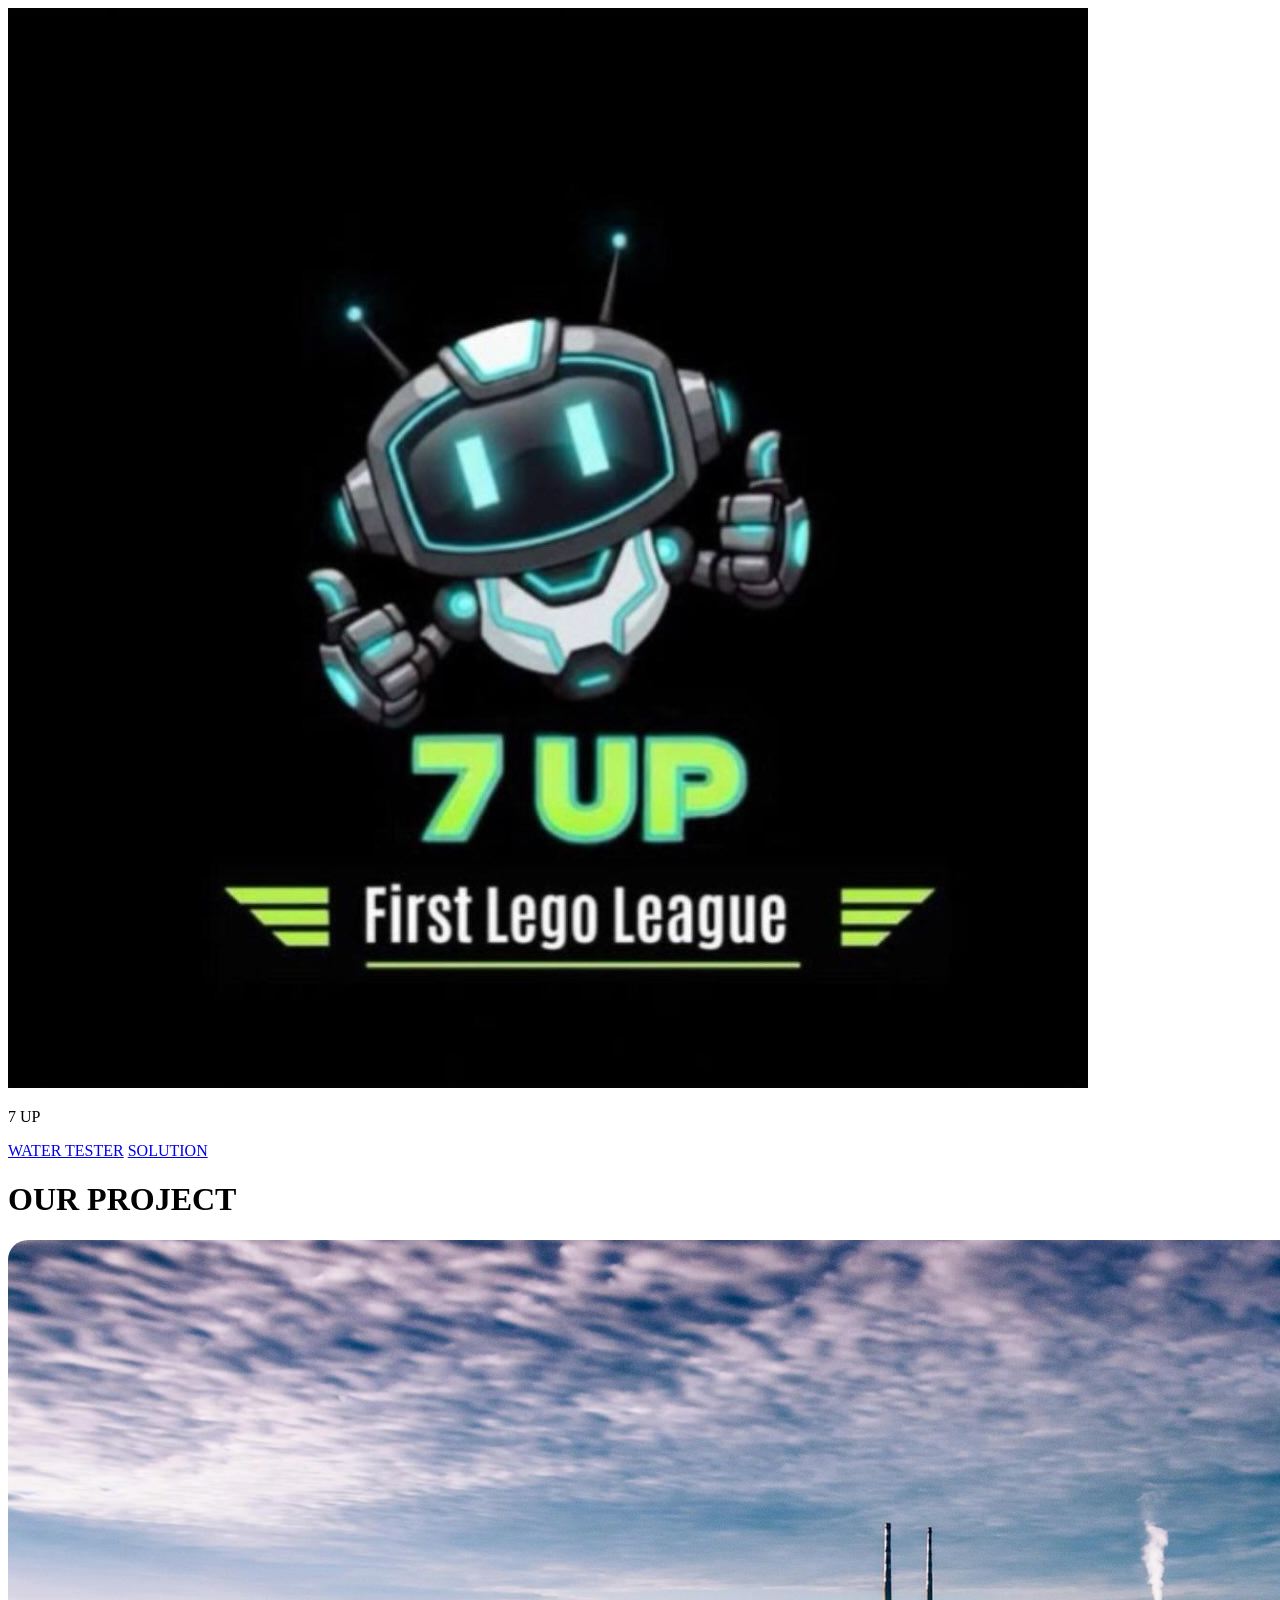
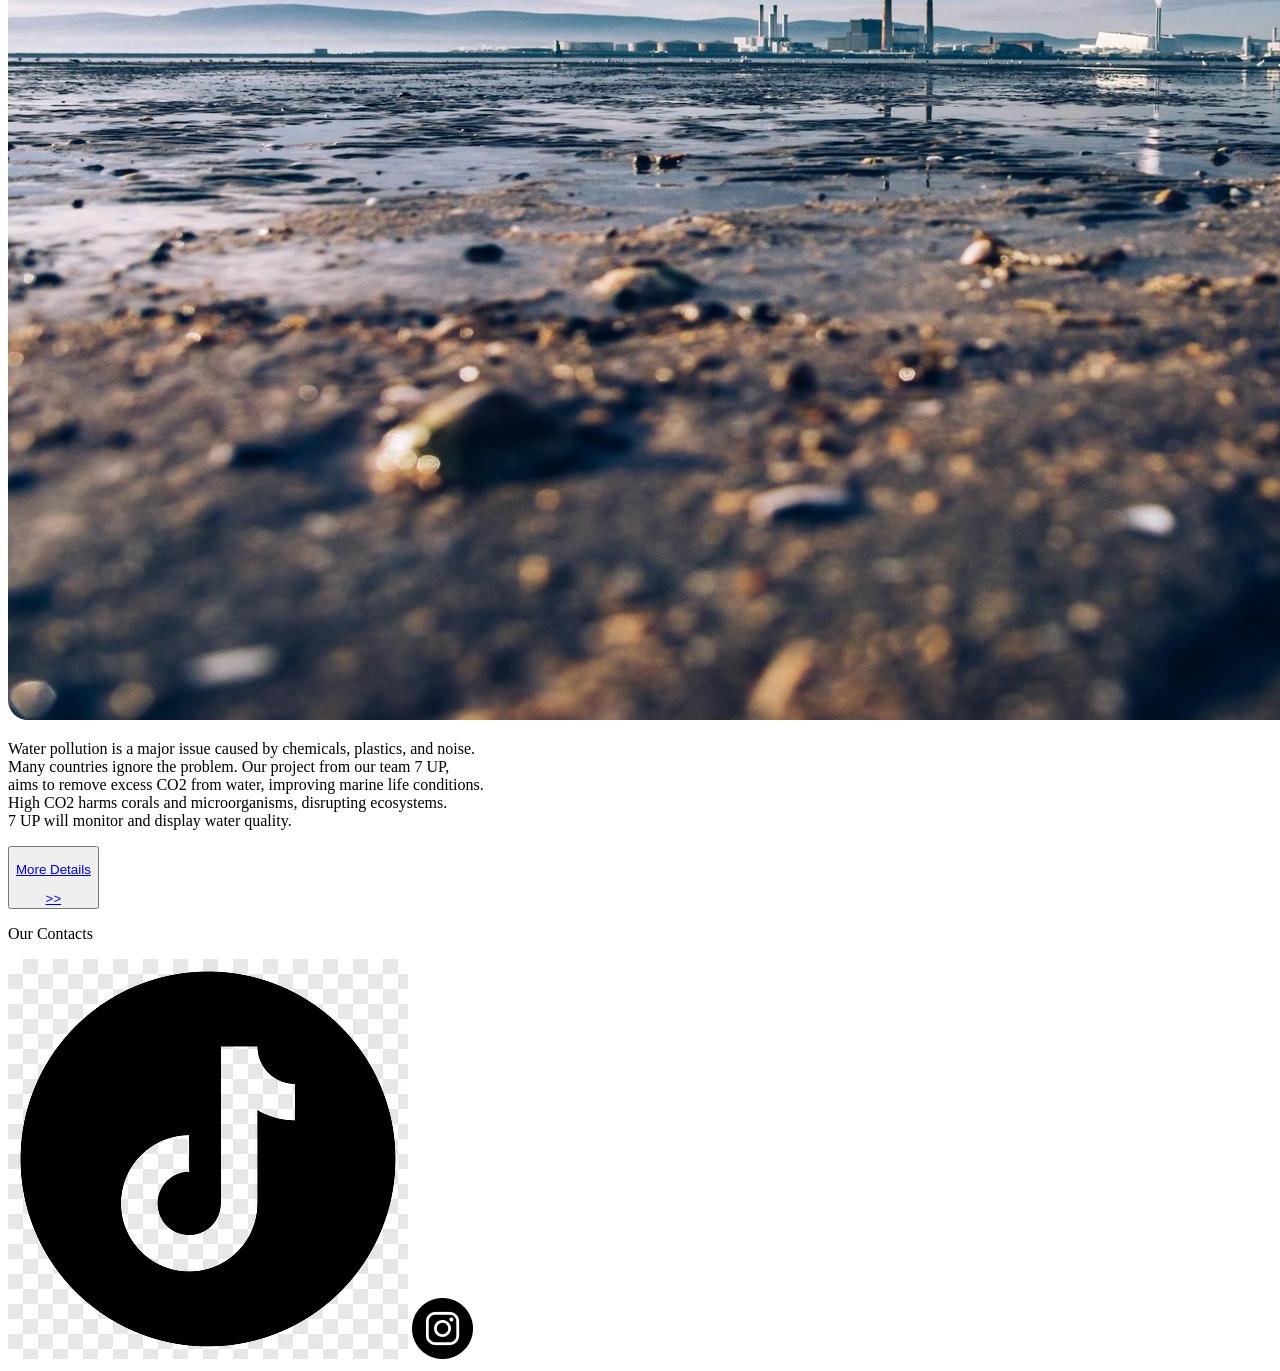
==== index.html @ bd09e6eb "Rename MAINPAGE/index.html to index.html" ====
<!DOCTYPE html>
<html lang="en">
<head>
    <meta charset="UTF-8">
    <meta name="viewport" content="width=device-width, initial-scale=1.0">
    <link rel="stylesheet" href="main.css">
    <link rel="icon" type="image/png" href="/FOTOS/7 up.jpg">
    <title>7 UP</title>
</head>
<body>
    <header>
        <div class="logo">
            <img class="logotip" src="/FOTOS/7 up.jpg">
            <p class="7up">7 UP</p>
        </div>
        <div class="Options">
            <a href="/WATERTESTER/wt.html" target="_blank" class="solution">WATER TESTER</a>
            <a href="/SOLUTION/solution.html" target="_blank" class="wtester">SOLUTION</a>
        </div>
    </header>

    <main>
        <div class="project">
            <h1>OUR PROJECT</h1>
            <div class="waterpl">
                <img src="/FOTOS/w2_resized_1920x1080.jpg" class="fish" style="border-radius: 20px;">
                <p class="more">Water pollution is a major issue caused by chemicals, plastics, and noise.<br> Many countries ignore the problem. Our project from our team 7 UP,<br> aims to remove excess CO2 from water, improving marine life conditions.<br> High CO2 harms corals and microorganisms, disrupting ecosystems.<br> 7 UP will monitor and display water quality.</p>
            </div>
        </div>
        <a class="more" href="https://www.undp.org/kazakhstan/stories/climate-change-impact-water-resources-kazakhstan" target="_blank"><button class="moredetails"><p class="More">More Details</p></a><a href="https://www.undp.org/kazakhstan/stories/climate-change-impact-water-resources-kazakhstan" class="str" target="_blank">>></a> </button></a>
        <footer>
            <p class="ct">Our Contacts</p>
            <a href="https://www.tiktok.com/search?q=7%20up%20go%20only%20up&t=1739687188234" target="_blank" class="ct1"><img class="sc1" src="/FOTOS/tiktok.webp" alt="TikTok"></a>
            <a href="https://www.instagram.com/7_up_bil/" target="_blank" class="ct2"><img src="/FOTOS/Component 9 (1).png" class="sc2"></a>
        </footer>
</body>
</html>
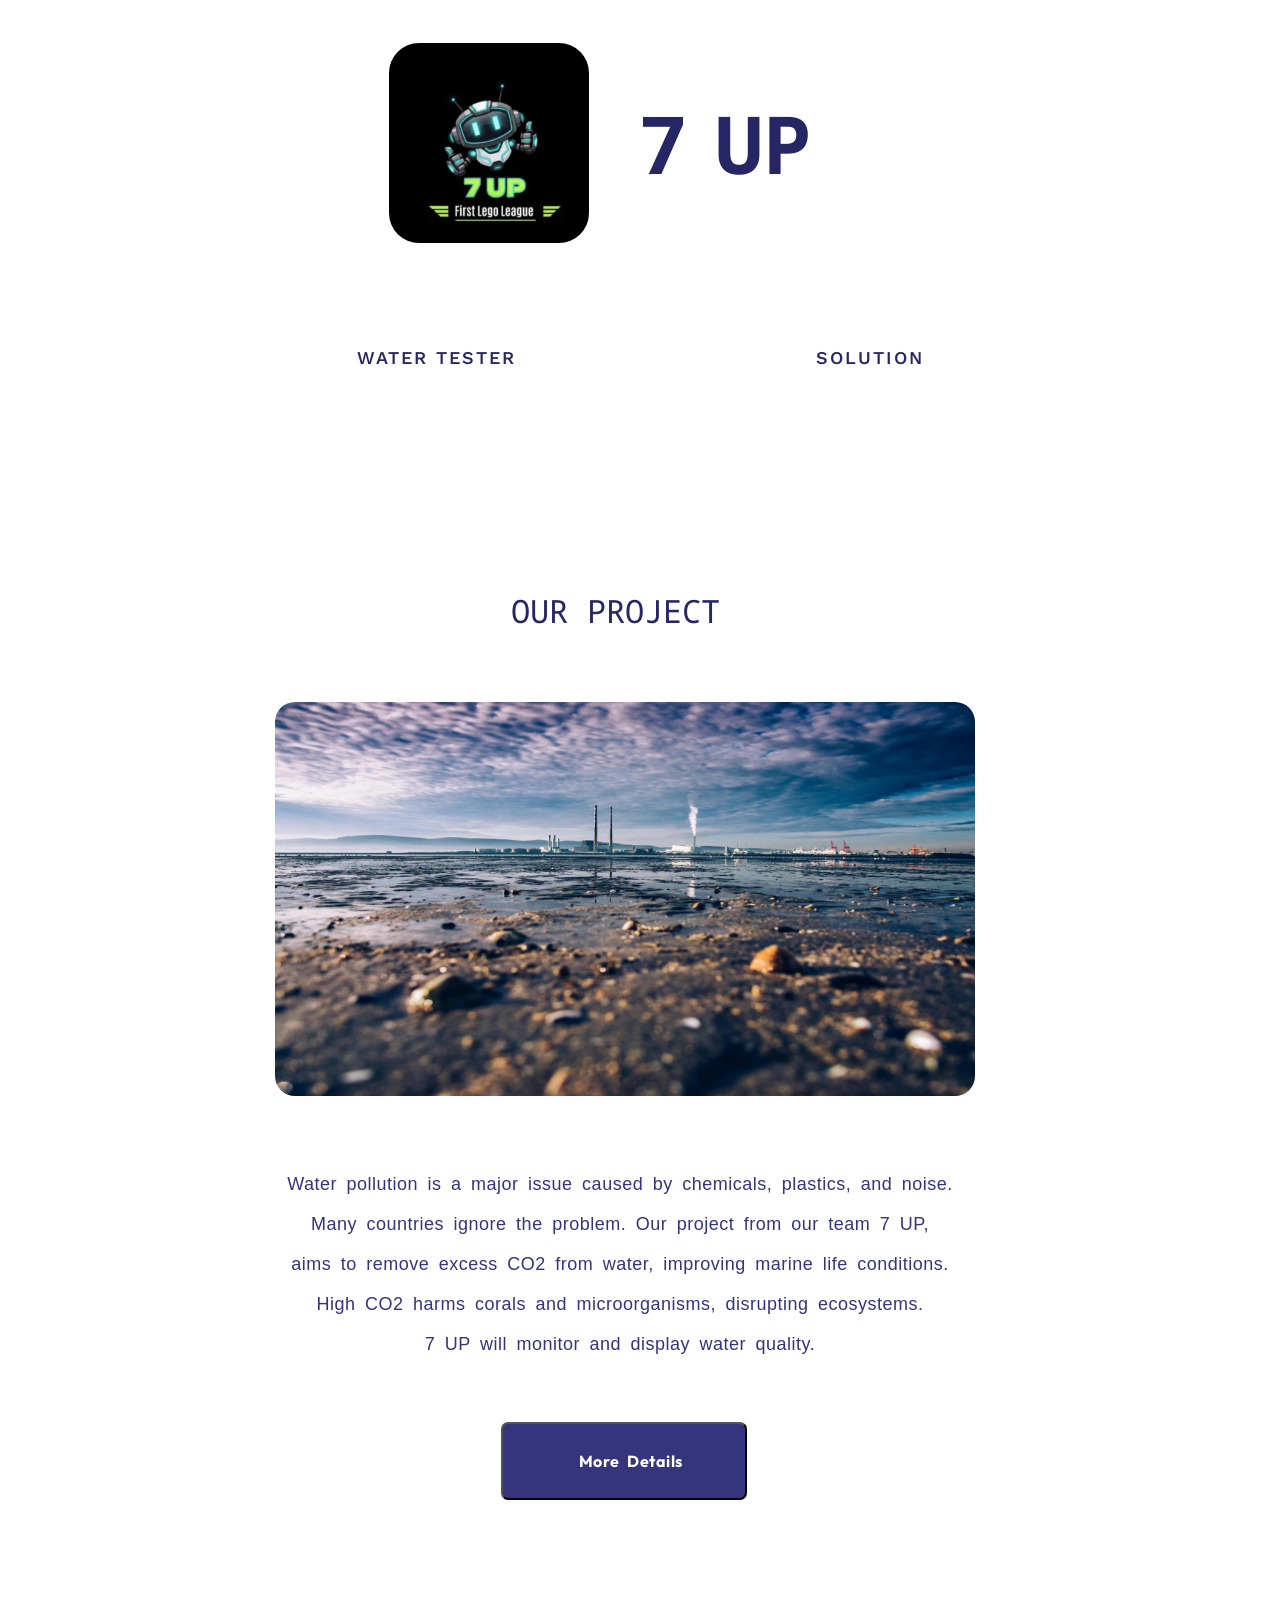
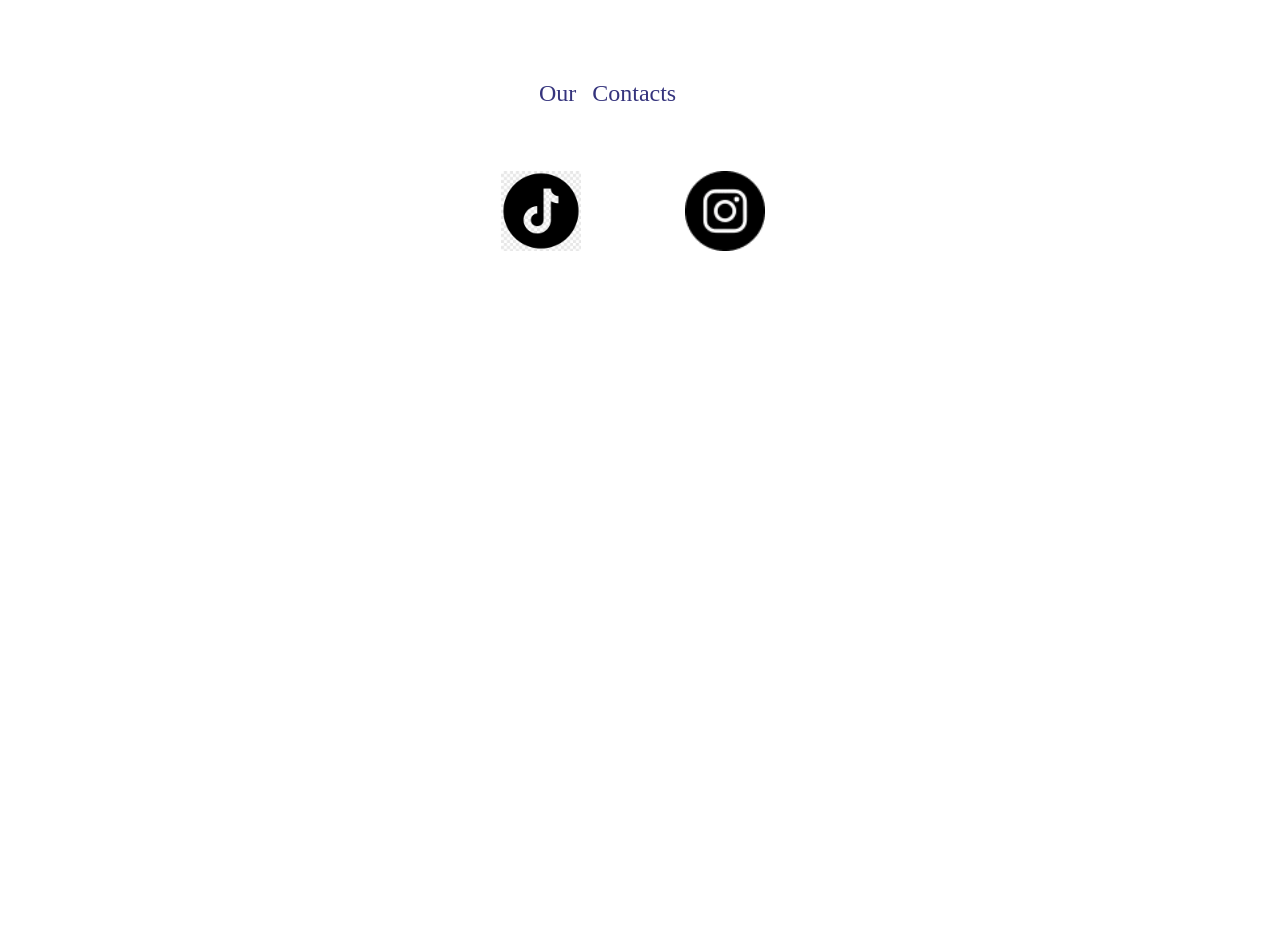
==== commit 5969b62f: "Update index.html" ====
--- a/index.html
+++ b/index.html
@@ -3,8 +3,8 @@
 <head>
     <meta charset="UTF-8">
     <meta name="viewport" content="width=device-width, initial-scale=1.0">
-    <link rel="stylesheet" href="main.css">
-    <link rel="icon" type="image/png" href="/FOTOS/7 up.jpg">
+    <link rel="stylesheet" href="MAINPAGE/main.css">
+    <link rel="icon" type="image/png" href="FOTOS/7 up.jpg">
     <title>7 UP</title>
 </head>
 <body>
@@ -14,8 +14,8 @@
             <p class="7up">7 UP</p>
         </div>
         <div class="Options">
-            <a href="/WATERTESTER/wt.html" target="_blank" class="solution">WATER TESTER</a>
-            <a href="/SOLUTION/solution.html" target="_blank" class="wtester">SOLUTION</a>
+            <a href="WATERTESTER/wt.html" target="_blank" class="solution">WATER TESTER</a>
+            <a href="SOLUTION/solution.html" target="_blank" class="wtester">SOLUTION</a>
         </div>
     </header>
 
@@ -23,7 +23,7 @@
         <div class="project">
             <h1>OUR PROJECT</h1>
             <div class="waterpl">
-                <img src="/FOTOS/w2_resized_1920x1080.jpg" class="fish" style="border-radius: 20px;">
+                <img src="FOTOS/w2_resized_1920x1080.jpg" class="fish" style="border-radius: 20px;">
                 <p class="more">Water pollution is a major issue caused by chemicals, plastics, and noise.<br> Many countries ignore the problem. Our project from our team 7 UP,<br> aims to remove excess CO2 from water, improving marine life conditions.<br> High CO2 harms corals and microorganisms, disrupting ecosystems.<br> 7 UP will monitor and display water quality.</p>
             </div>
         </div>
--- a/MAINPAGE/main.css
+++ b/MAINPAGE/main.css
@@ -0,0 +1,206 @@
+/*FONTS*/
+@import url('https://fonts.googleapis.com/css2?family=Kanit:ital,wght@0,100;0,200;0,300;0,400;0,500;0,600;0,700;0,800;0,900;1,100;1,200;1,300;1,400;1,500;1,600;1,700;1,800;1,900&family=Orbitron:wght@400..900&family=Outfit:wght@100..900&family=Poppins:ital,wght@0,100;0,200;0,300;0,400;0,500;0,600;0,700;0,800;0,900;1,100;1,200;1,300;1,400;1,500;1,600;1,700;1,800;1,900&family=Work+Sans:ital,wght@0,100..900;1,100..900&display=swap');
+@import url('https://fonts.googleapis.com/css2?family=Concert+One&display=swap');
+@import url('https://fonts.googleapis.com/css2?family=Noto+Sans+Mono:wght@100..900&display=swap');
+@import url('https://fonts.googleapis.com/css2?family=Coiny&family=Noto+Sans+Mono:wght@100..900&display=swap');
+@import url('https://fonts.googleapis.com/css2?family=Coiny&family=Noto+Sans+Mono:wght@100..900&family=Work+Sans:ital,wght@0,100..900;1,100..900&display=swap');
+/*FONTS*/
+
+body{
+    height: 280vh;
+}
+
+/*Header*/
+.logo{
+    display: flex;
+    flex-direction: row;
+    justify-content: center;
+    align-items: center;
+    gap: 50px;
+    margin-right: 80px;
+}
+.logotip{
+    width: 200px;
+    height: 200px;
+    border-radius: 30px;
+}
+.logo{
+    word-spacing: -20px;
+    font-size: 80px;
+    color: rgb(39, 38, 100);
+    font-family: 'Noto Sans Mono',cursive;
+    font-weight:bold;
+}
+
+/*Options*/
+.Options{
+    display: flex;
+    flex-direction: row;
+    gap: 300px;
+    font-family: 'Work Sans' , cursive;
+    font-size: large;
+    font-weight:550;
+    justify-content: center;
+    margin-top: 70px;
+    letter-spacing: 2px;
+}
+.solution,.wtester{
+    color: rgb(39, 38, 100);
+    text-decoration: none;
+}
+
+.solution:hover{
+    filter: invert();
+    font-size: larger;
+    transition: 0.7s;
+    letter-spacing: 5px;
+}
+.solution:not(:hover){
+    transition: 0.6s;
+}
+.wtester:hover{
+    filter: invert();
+    font-size: larger;
+    transition: 0.7s;
+    letter-spacing: 5px;
+}
+.wtester:not(:hover){
+    transition: 0.6s;
+}
+
+/*MAIN*/
+.project{
+    margin-top: 200px;
+    margin-right: 110px;
+    display: flex;
+    flex-direction: column;
+    align-items: center;
+    justify-content: center;
+}
+h1{
+    font-family: 'Noto Sans Mono' ,cursive;
+    font-weight: normal;
+    margin-left: 60px;
+    color:  rgb(39, 38, 100);
+    margin-bottom: 70px;
+}
+.waterpl{
+    display: flex;
+    flex-direction: column;
+    align-items: center;
+    gap: 50px;
+}
+.fish{
+    width: 700px;
+    margin-left: 80px;
+}
+.more{
+    align-items: center;
+    font-family: sans-serif,cursive;
+    font-size:18px;
+    margin-left: 70px;
+    text-align: center;
+    letter-spacing: 0.5px;
+    word-spacing: 4px;
+    line-height: 40px;
+    color:  rgb(53, 52, 125);
+    font-weight: 500;
+}
+
+/*MORE*/
+.moredetails{
+    margin-left:39% ;
+    align-items: center;
+    display: flex;
+    flex-direction: row;
+    gap: 40px;
+    border-radius: 7px;
+    background-color:  rgb(53, 52, 125);
+    text-decoration: none;
+}
+.str{
+    text-decoration: none;
+    color: transparent;
+    align-items: center;
+}
+.moredetails:hover{
+    filter: invert();
+    transition: 1s;
+    .More{
+        translate: -15px;
+        color: rgb(218, 218, 218) ;
+        transition: 1s;
+    }
+    .str{
+        margin-top: 5px;
+        opacity: 1;
+        translate: -40px;
+        transition: 1.3s;
+        color: rgb(218, 218, 218) ;
+    }
+}
+.moredetails:not(:hover){
+    transition: 1s;
+    .More{
+        transition: 1s;
+    }
+    .str{
+        transition: 1.3s;
+    }
+}
+
+.more{
+    text-decoration: none;
+}
+.More{
+    color: white;
+    font-weight: bold;
+    font-family: 'Outfit',cursive;
+    text-decoration: none;
+    font-size: medium;
+}
+
+/*SOCIAL MEDIA*/
+.ct{
+    display: flex;
+    justify-items: center;
+    align-items: center;
+    margin-top: 180px;
+    margin-left: 42%;
+    font-size: x-large;
+    font-family: 'Kanit',cursive;
+    word-spacing: 10px;
+    color: rgb(53, 52, 125);
+    gap: 100px;
+}
+
+.sc1{
+    margin-left: 39%;
+}
+.sc1{
+    width: 80px;
+    height: 80px;
+}
+.sc1,.sc2{
+    margin-top: 40px;
+}
+.sc2{
+    width: 80px;
+    height: 80px;
+    margin-left: 100px;
+    margin-bottom: 0px;
+}
+
+.sc1:hover{
+    width: 100px;
+    height: 100px;
+    transition: 0.8s;
+}
+.sc2:hover{
+    width: 100px;
+    height: 100px;
+    transition: 0.8s;
+}
+.sc1,.sc2:not(:hover){
+    transition: 1s;
+}
